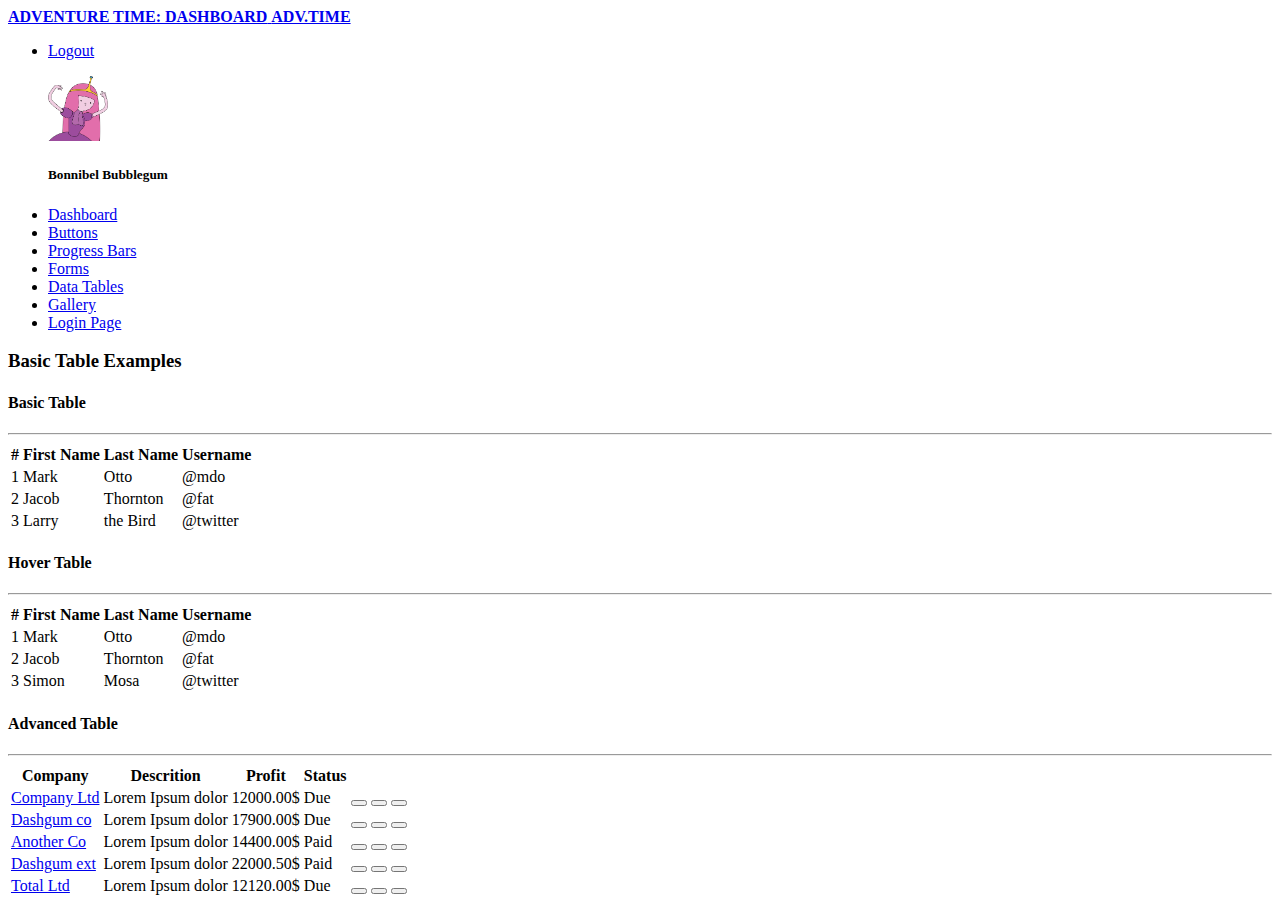
==== basic_tables.html @ 20786fe7 "primer commit, html completo, sin estilos" ====
<!DOCTYPE html>
<html lang="en">
  <head>
    <meta charset="utf-8">
    <meta name="viewport" content="width=device-width, initial-scale=1.0">
    <meta name="description" content="">
    <meta name="author" content="Dashboard">
    <meta name="keyword" content="Dashboard, Bootstrap, Admin, Template, Theme, Responsive, Fluid, Retina">

    <title>Adventure time: Dashboard</title>

   
    <!-- HTML5 shim and Respond.js IE8 support of HTML5 elements and media queries -->
    <!--[if lt IE 9]>
      <script src="https://oss.maxcdn.com/libs/html5shiv/3.7.0/html5shiv.js"></script>
      <script src="https://oss.maxcdn.com/libs/respond.js/1.4.2/respond.min.js"></script>
    <![endif]-->
  </head>

  <body>

  <section id="container" >
      <header class="header black-bg">
        <div class="sidebar-toggle-box">
            <div class="fa fa-bars tooltips" data-placement="right" data-original-title="Toggle Navigation"></div>
        </div>       
        <a href="dashboard.html" class="logo">
          <b class="hidden-xs">ADVENTURE TIME: DASHBOARD</b>
          <b class="visible-xs">ADV.TIME</b>
        </a>
        <div class="top-menu">
          <ul class="nav pull-right top-menu">
            <li><a class="logout" href="login.html">Logout</a></li>
          </ul>
        </div>
      </header>
      <aside>
        <div id="sidebar"  class="nav-collapse ">
          <ul class="sidebar-menu">
            <p class="text-center">
              <a href="profile.html">
                <img src="img/profile_avatar.png" class="img-circle" width="60">
              </a>
            </p>
            <h5 class="text-center">Bonnibel Bubblegum</h5>
            <li class="sub-menu">
              <a href="dashboard.html">
                <i class="fa fa-dashboard"></i>
                <span>Dashboard</span>
              </a>
            </li>
            <li class="sub-menu">
              <a href="buttons.html" >
                <i class="fa fa-desktop"></i>
                <span>Buttons</span>
              </a>
            </li>
            <li class="sub-menu">
              <a href="progress.html" >
                <i class="fa fa-desktop"></i>
                <span>Progress Bars</span>
              </a>
            </li>            
            <li class="sub-menu">
              <a href="form_component.html" >
                <i class="fa fa-cogs"></i>
                <span>Forms</span>
              </a>
            </li>
            <li class="sub-menu">
              <a class="active" href="basic_tables.html" >
                <i class="fa fa-th"></i>
                <span>Data Tables</span>
              </a>
            </li>            
            <li class="sub-menu">
              <a href="gallery.html" >
                <i class="fa fa-tasks"></i>
                <span>Gallery</span>
              </a>
            </li>
            <li class="sub-menu">
              <a href="login.html" >
                <i class="fa fa-book"></i>
                <span>Login Page</span>
              </a>
            </li>            
          </ul>
        </div>
      </aside> 
      <!--main content start-->
      <section id="main-content">
        <section class="wrapper">
          <h3><i class="fa fa-angle-right"></i> Basic Table Examples</h3>
          <div class="row">
            
            <div class="col-md-12">
              <div class="content-panel">
                <h4><i class="fa fa-angle-right"></i> Basic Table</h4>
                <hr>
                <table class="table">
                  <thead>
                    <tr>
                      <th>#</th>
                      <th>First Name</th>
                      <th>Last Name</th>
                      <th>Username</th>
                    </tr>
                  </thead>
                  
                  <tbody>
                    <tr>
                      <td>1</td>
                      <td>Mark</td>
                      <td>Otto</td>
                      <td>@mdo</td>
                    </tr>
                    <tr>
                      <td>2</td>
                      <td>Jacob</td>
                      <td>Thornton</td>
                      <td>@fat</td>
                    </tr>
                    <tr>
                      <td>3</td>
                      <td>Larry</td>
                      <td>the Bird</td>
                      <td>@twitter</td>
                    </tr>
                  </tbody>
                </table>
              </div><!--/content-panel -->
            </div><!-- /col-md-12 -->
            
            <div class="col-md-12 mt">
              <div class="content-panel">
                <table class="table table-hover">
                  <h4><i class="fa fa-angle-right"></i> Hover Table</h4>
                  <hr>
                  <thead>
                    <tr>
                      <th>#</th>
                      <th>First Name</th>
                      <th>Last Name</th>
                      <th>Username</th>
                    </tr>
                  </thead>
                  <tbody>
                    <tr>
                      <td>1</td>
                      <td>Mark</td>
                      <td>Otto</td>
                      <td>@mdo</td>
                    </tr>
                    <tr>
                      <td>2</td>
                      <td>Jacob</td>
                      <td>Thornton</td>
                      <td>@fat</td>
                    </tr>
                    <tr>
                      <td>3</td>
                      <td>Simon</td>
                      <td>Mosa</td>
                      <td>@twitter</td>
                    </tr>
                  </tbody>
                </table>
              </div><!--/content-panel -->
            </div><!-- /col-md-12 -->
          </div><!-- row -->

          <div class="row mt">
            <div class="col-md-12">
              <div class="content-panel">
                <table class="table table-striped table-advance table-hover">
                  <h4><i class="fa fa-angle-right"></i> Advanced Table</h4>
                  <hr>
                  <thead>
                    <tr>
                      <th><i class="fa fa-bullhorn"></i> Company</th>
                      <th class="hidden-phone"><i class="fa fa-question-circle"></i> Descrition</th>
                      <th><i class="fa fa-bookmark"></i> Profit</th>
                      <th><i class=" fa fa-edit"></i> Status</th>
                      <th></th>
                    </tr>
                  </thead>
                  <tbody>
                    <tr>
                      <td><a href="basic_table.html#">Company Ltd</a></td>
                      <td class="hidden-phone">Lorem Ipsum dolor</td>
                      <td>12000.00$ </td>
                      <td><span class="label label-info label-mini">Due</span></td>
                      <td>
                        <button class="btn btn-success btn-xs"><i class="fa fa-check"></i></button>
                        <button class="btn btn-primary btn-xs"><i class="fa fa-pencil"></i></button>
                        <button class="btn btn-danger btn-xs"><i class="fa fa-trash-o "></i></button>
                      </td>
                    </tr>
                    <tr>
                      <td>
                        <a href="basic_table.html#">
                          Dashgum co
                        </a>
                      </td>
                      <td class="hidden-phone">Lorem Ipsum dolor</td>
                      <td>17900.00$ </td>
                      <td><span class="label label-warning label-mini">Due</span></td>
                      <td>
                        <button class="btn btn-success btn-xs"><i class="fa fa-check"></i></button>
                        <button class="btn btn-primary btn-xs"><i class="fa fa-pencil"></i></button>
                        <button class="btn btn-danger btn-xs"><i class="fa fa-trash-o "></i></button>
                      </td>
                    </tr>
                    <tr>
                      <td>
                        <a href="basic_table.html#">
                          Another Co
                        </a>
                      </td>
                      <td class="hidden-phone">Lorem Ipsum dolor</td>
                      <td>14400.00$ </td>
                      <td><span class="label label-success label-mini">Paid</span></td>
                      <td>
                        <button class="btn btn-success btn-xs"><i class="fa fa-check"></i></button>
                        <button class="btn btn-primary btn-xs"><i class="fa fa-pencil"></i></button>
                        <button class="btn btn-danger btn-xs"><i class="fa fa-trash-o "></i></button>
                      </td>
                    </tr>
                    <tr>
                      <td>
                        <a href="basic_table.html#">
                          Dashgum ext
                        </a>
                      </td>
                      <td class="hidden-phone">Lorem Ipsum dolor</td>
                      <td>22000.50$ </td>
                      <td><span class="label label-success label-mini">Paid</span></td>
                      <td>
                        <button class="btn btn-success btn-xs"><i class="fa fa-check"></i></button>
                        <button class="btn btn-primary btn-xs"><i class="fa fa-pencil"></i></button>
                        <button class="btn btn-danger btn-xs"><i class="fa fa-trash-o "></i></button>
                      </td>
                    </tr>
                    <tr>
                      <td><a href="basic_table.html#">Total Ltd</a></td>
                      <td class="hidden-phone">Lorem Ipsum dolor</td>
                      <td>12120.00$ </td>
                      <td><span class="label label-warning label-mini">Due</span></td>
                      <td>
                        <button class="btn btn-success btn-xs"><i class="fa fa-check"></i></button>
                        <button class="btn btn-primary btn-xs"><i class="fa fa-pencil"></i></button>
                        <button class="btn btn-danger btn-xs"><i class="fa fa-trash-o "></i></button>
                      </td>
                    </tr>
                  </tbody>
                </table>
              </div><!-- /content-panel -->
            </div><!-- /col-md-12 -->
          </div><!-- /row -->

        </section><!--/wrapper -->
      </section><!-- /MAIN CONTENT -->
  </section>

    <!-- js placed at the end of the document so the pages load faster -->
    <script src="js/jquery.js"></script>
    <script src="js/bootstrap.min.js"></script>
    <script src="js/common-scripts.js"></script>
  </body>
</html>
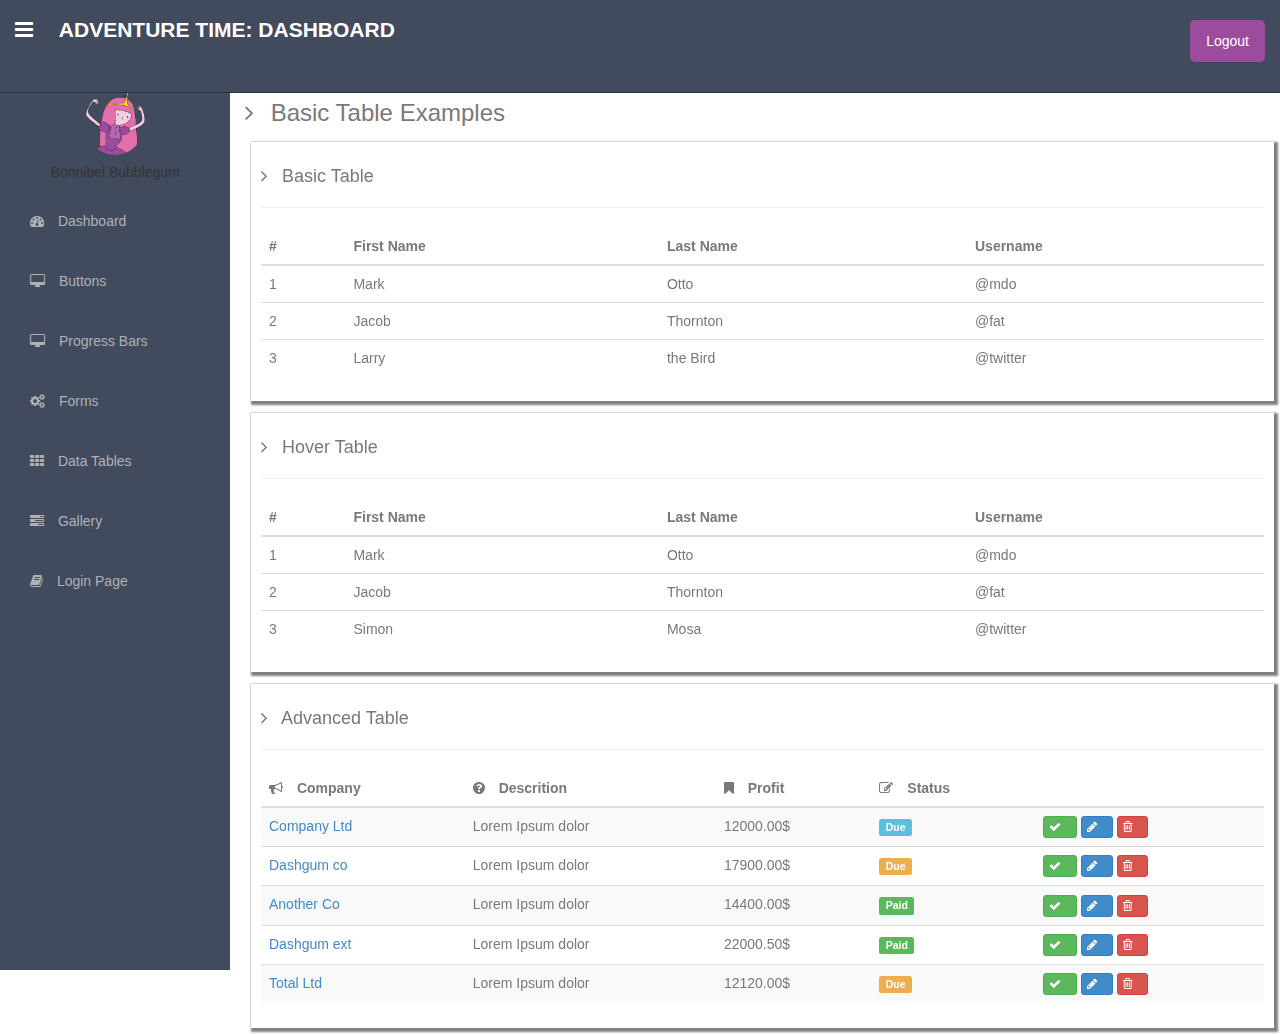
==== commit c1ad323d: "cambios hechos a css, header y sidebar arreglados, faltan detalles" ====
--- a/basic_tables.html
+++ b/basic_tables.html
@@ -6,6 +6,11 @@
     <meta name="description" content="">
     <meta name="author" content="Dashboard">
     <meta name="keyword" content="Dashboard, Bootstrap, Admin, Template, Theme, Responsive, Fluid, Retina">
+    <link rel="stylesheet" href="css/adventure-time-theme-responsive.css">
+    <link rel="stylesheet" href="css/adventure-time-theme.css">
+    <link rel="stylesheet" href="css/bootstrap.css">
+    <link rel="stylesheet" href="css/font-awesome.css">
+    <link rel="stylesheet" href="css/lineicons.css">
 
     <title>Adventure time: Dashboard</title>
 
--- a/css/adventure-time-theme-responsive.css
+++ b/css/adventure-time-theme-responsive.css
@@ -0,0 +1 @@
+/*Inserta tu Codigo Responsive*/
--- a/css/adventure-time-theme.css
+++ b/css/adventure-time-theme.css
@@ -0,0 +1,207 @@
+/*No tocar este codigo*/ 
+.sidebar-closed > #sidebar > ul {
+    display: none;
+}
+
+.sidebar-closed #main-content {
+    margin-left: 0px;
+}
+
+.sidebar-closed #sidebar {
+    margin-left: -180px;
+}
+
+/*Escribe aqui tu codigo */
+
+/*MENU Y HEADER*/
+.black-bg{
+	background-color: #424A5D;
+}
+
+b, .tooltips, .name-bubblegum, h3{
+	color:#FFF;
+}
+
+/*header*/
+.logout{
+	background-color: #9C4C9D;
+	border:1px solid transparent;
+	color: #FFF;
+	border-radius: 5px;
+	display: inline;
+	bottom: 25px;
+}
+
+.header{
+	position: fixed;
+	width: 100%;
+	top: 0px;
+	padding:15px 15px 5px 15px;
+	border-bottom: 1px solid #293241;
+	/*position: absolute;*/
+	z-index: 999;
+
+}
+
+.sidebar-toggle-box{
+	display: inline;
+	padding-right: 10px;
+	color:#FFF;
+	font-size: 1.5em;
+}
+
+b{
+	display: inline;
+	font-size: 1.5em;
+}
+
+/*vertical menu*/
+#sidebar{
+	background-color: #424A5D;
+	position: fixed;
+	left: 0;
+	top:70px;
+	margin-left: 0px;
+	margin-top: 0px;
+	height: 100%;
+	width: 18%;
+	/*position: relative;*/
+}
+
+.sidebar-menu{
+	list-style: none;
+	padding: 20px 10px;
+}
+
+span{
+	color: #AEB2B7;
+}
+
+aside .fa{
+	color: #AEB2B7;
+}
+
+span:hover{
+	color: #FFF;
+}
+
+.sub-menu{
+	padding:20px;
+}
+
+.fa{
+	padding-right: 10px;
+}
+
+.sub-menu:hover{
+	background-color: #9C4C9D;
+}
+
+.name-bubblegum{
+	font-size: 1.5em;
+}
+/*FIN MENU Y HEADER*/
+
+/*MAIN CONTENT*/
+#main-content{
+	margin-left: 245px;
+	/*position: ;*/
+	margin-top: 100px;
+}
+
+.main-chart{
+	background-color: #F2F2F2;
+}
+
+/*statistics section*/
+.box0{
+	background-color: #F2F2F2;
+	text-align: center;
+	/*padding:20px;*/
+	margin:0px 5px;
+}
+
+.box0:hover{
+	background-color: #FFF;
+}
+
+.red-text{
+	color: #FF9C7A;
+	visibility: hidden;
+}
+
+.red-text:hover{
+	visibility: visible;
+	color: #FF9C7A;
+}
+
+.box1{
+	background-color: #F2F2F2;
+	border-bottom: 1px solid #989898;
+	margin:0px 5px;
+	padding-top: 20px;
+}
+
+
+.box1:hover{
+	background-color: #FFF;
+}
+
+.icon-gray{
+	color: #989898;
+	text-align: center;
+	font-size: 3em;
+}
+
+
+.showback{
+	background-color: #FFF;
+	padding:15px 10px 5px 10px;
+	box-shadow: 2px 2px 2px 2px gray;
+	margin:6px;
+}
+
+h4{
+	color: #C7C7C7;
+}
+/*FIN MAIN CONTENT*/
+
+/*COL-3*/
+
+/*notifications and chat box*/
+.candy-box{
+	background-color: #9C4C9D;
+	color: #FFF;
+	padding: 15px;
+	font-size: 1em;
+	text-align: center;
+}
+
+.bg-blue{
+	background-color: #68DFF0;
+}
+
+.status-chat{
+	font-style: italic;
+}
+
+.desc{
+	border-bottom: 1px solid #EAEAEA;
+	padding:10px;
+}
+/*FIN PAGINA DASHBOARD*/
+
+/*___________________________________________________*/
+
+/*COMIENZO PAGINA BASIC TABLES*/
+.content-panel{
+	background-color: #FFF;
+	padding:15px 10px 5px 10px;
+	box-shadow: 2px 2px 2px 2px gray;
+	margin:6px;
+}
+
+.wrapper{
+	color: #797979;
+	padding-left: -10px;
+}